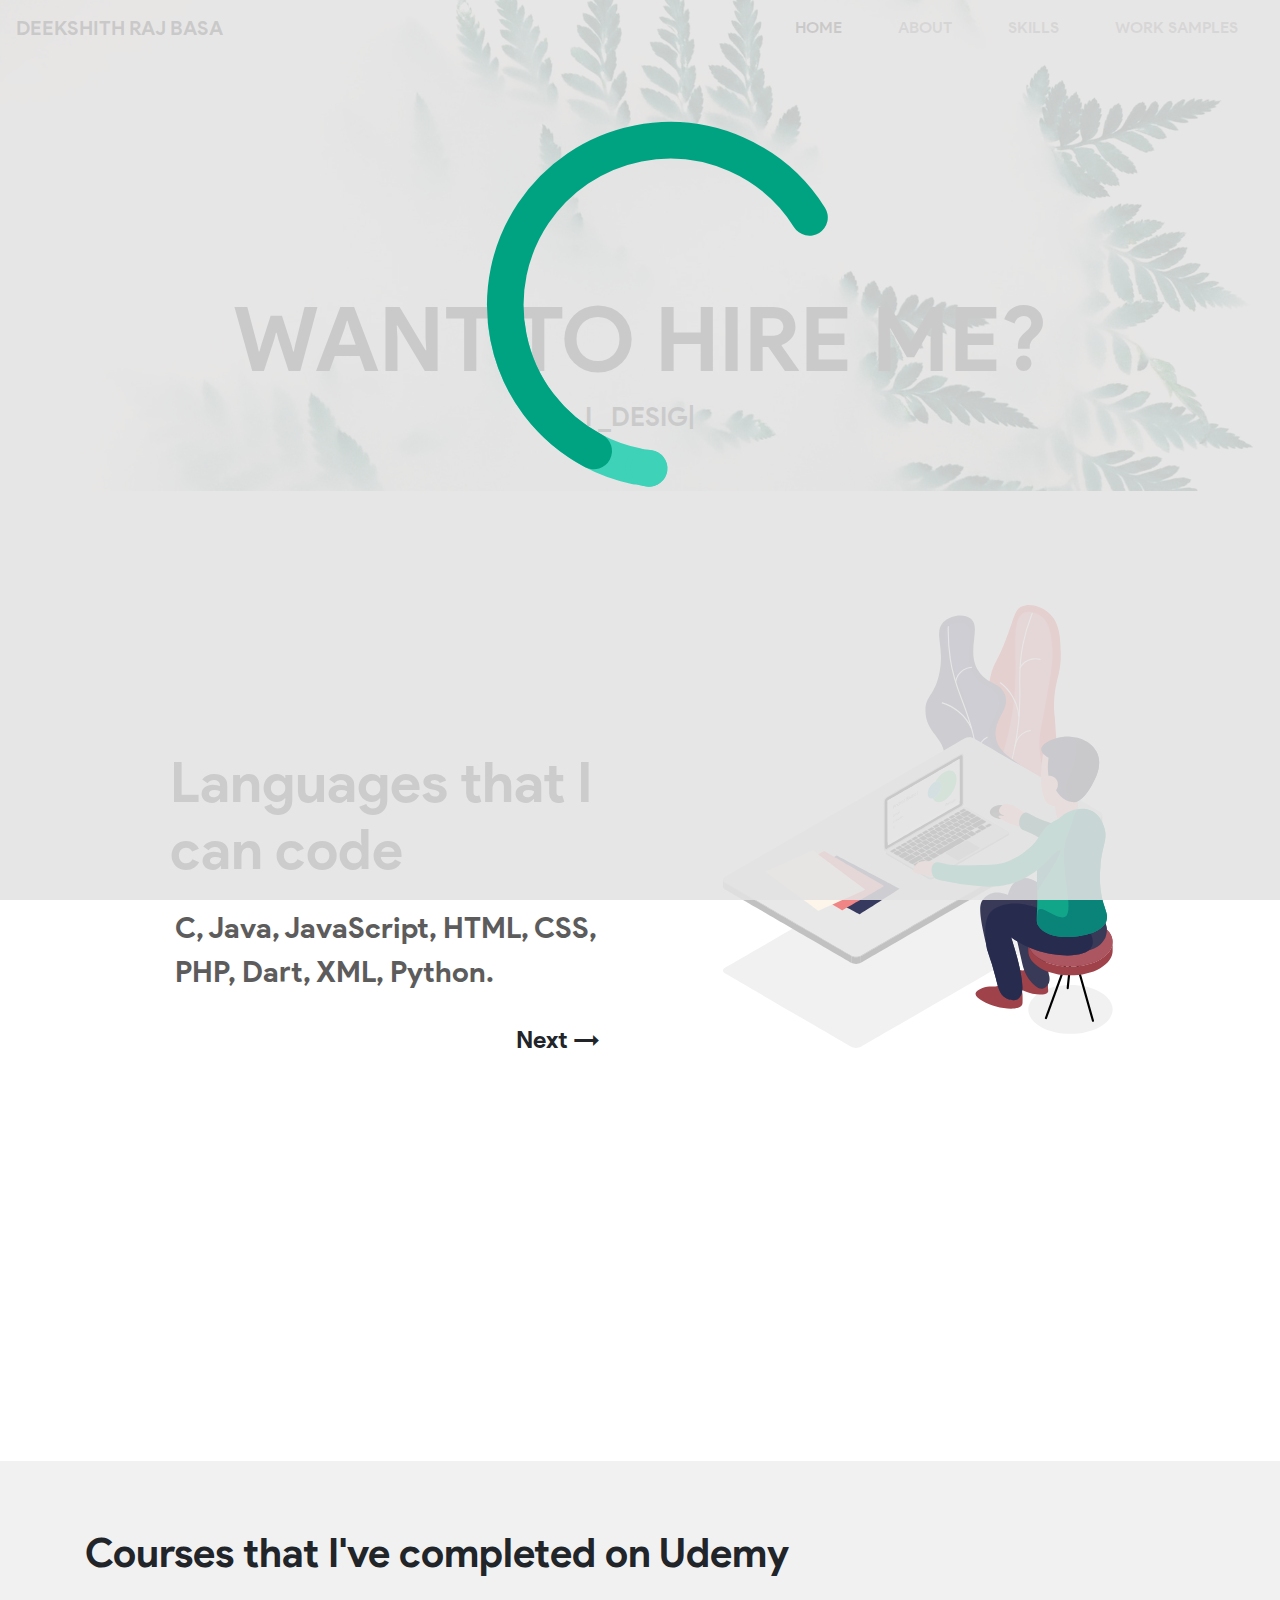
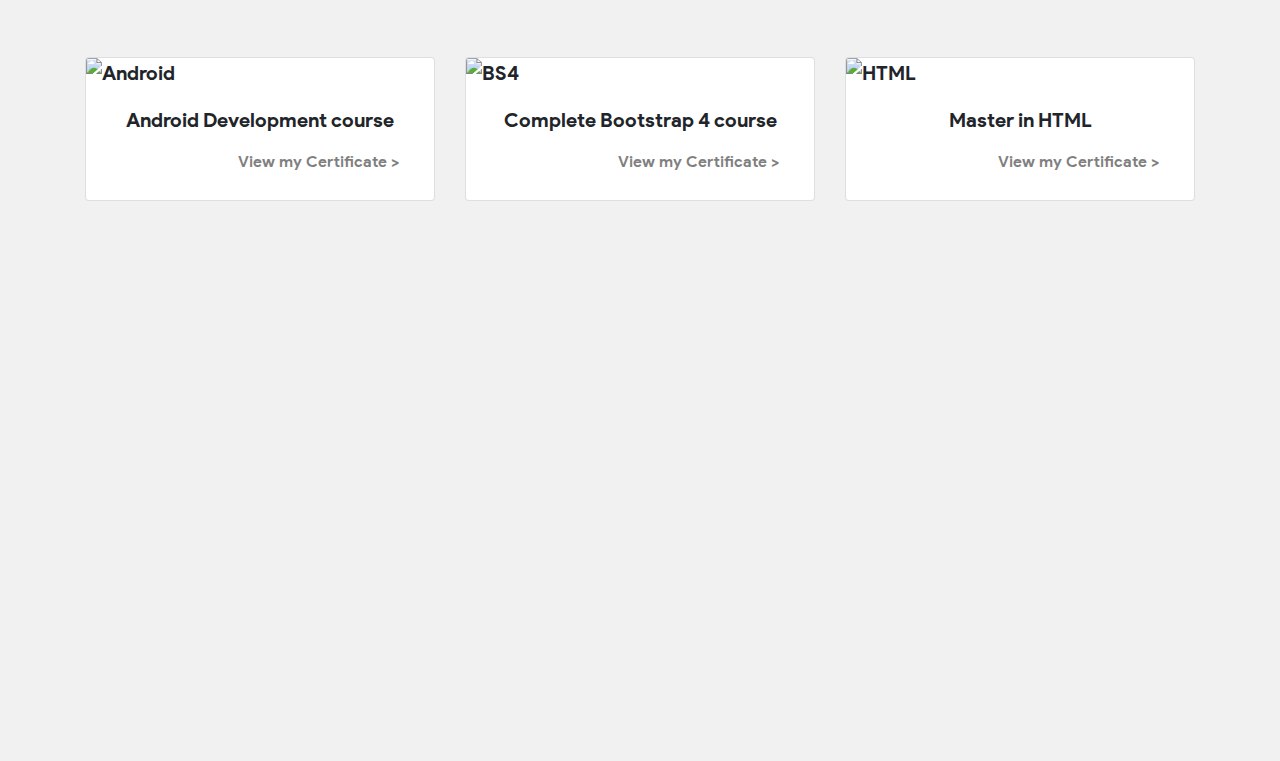
==== index.html @ 25feff00 "Add files via upload" ====
<!DOCTYPE html>
<html lang="en">

<head>
    <meta charset="UTF-8">
    <meta name="viewport" content="width=device-width, initial-scale=1.0">
    <meta http-equiv="X-UA-Compatible" content="ie=edge">
    <title>Deekshith Raj Basa</title>
    <link rel="stylesheet" href="https://stackpath.bootstrapcdn.com/bootstrap/4.3.1/css/bootstrap.min.css" integrity="sha384-ggOyR0iXCbMQv3Xipma34MD+dH/1fQ784/j6cY/iJTQUOhcWr7x9JvoRxT2MZw1T"
        crossorigin="anonymous">
    <link rel="stylesheet" href="https://use.fontawesome.com/releases/v5.7.2/css/all.css" integrity="sha384-fnmOCqbTlWIlj8LyTjo7mOUStjsKC4pOpQbqyi7RrhN7udi9RwhKkMHpvLbHG9Sr"
        crossorigin="anonymous">
    <link rel="stylesheet" href="main.css">
    <script src="https://cdnjs.com/libraries/bodymovin" type="text/javascript"></script>
</head>

<body>
    <div class="overlay " id="overlay">
        <div class="loader col-lg-12" id="loader"></div>
    </div>
    <div class="overlay large " id="large">
        <div class="row">
            <div class="col-md-6 col-sm-6 col-xs-6">
                <h2>This site is under construction for mobiles and tablets, Best view on Large devices</h2>
            </div>
            <div class=" loader col-md-6 col-sm-6 col-xs-6" id="largescreen"></div>
        </div>
    </div>
    <header>
        <nav class="navbar navbar-expand-sm navbar-light">
            <a class="navbar-brand" href="#"> DEEKSHITH RAJ BASA </a>
            <button class="navbar-toggler d-lg-none" type="button" data-toggle="collapse" data-target="#collapsibleNavId"
                aria-controls="collapsibleNavId" aria-expanded="false" aria-label="Toggle navigation"></button>
            <div class="collapse navbar-collapse navitems" id="collapsibleNavId">
                <ul class="navbar-nav form-inline my-2 my-lg-0">
                    <li class="nav-item active">
                        <a class="nav-link" href="#">HOME <span class="sr-only">(current)</span></a>
                    </li>
                    <li class="nav-item">
                        <a class="nav-link" href="#">ABOUT</a>
                    </li>
                    <li class="nav-item">
                        <a class="nav-link" href="#">SKILLS</a>
                    </li>
                    <li class="nav-item">
                        <a class="nav-link" href="#">WORK SAMPLES</a>
                    </li>
                </ul>
            </div>
        </nav>
        <!-- nav ends -->
        <h1 class="d-flex justify-content-center name">WANT TO HIRE ME?</h1>
        <h3 class="d-flex justify-content-center h3"> I _ <span class="typing">
            </span></h3>
        <div class="d-flex justify-content-center bb">
            <a class=" nn" href="#" id="scroll">
                <h5 class="fafa"> <i class="fas fa-angle-double-down"></i> </h5>
            </a></div>
    </header>
    <div class="second container">
        <!--code in -->
        <div class="divcodein">
        <div class=" row ">
            <div class="col-lg-6 col-md-6 col-sm-6 col-xs-6">
                <h1 class="d-flex justify-content-center skills ">Languages that I can code</h1>
                <p class="writein"> C, Java, JavaScript, HTML, CSS, PHP, Dart, XML, Python.<br></p>
                <span class="btn-bg"></span>
                <a href="#" class="btn btnnext">Next -></a>
            </div>
            <div class="col-lg-6 col-md-6 col-sm-6 col-xs-6" id="svgContainer"></div>
        </div>
    </div>
        <!-- code in ends -->
    </div>

    <!-- 3rd div starts IDEs -->
    <div class=" divcourse">
        <div class="container">
            <br><br>
<h1 class="coursestitle">Courses that I've completed on Udemy</h1>
<br><br><br>
        <div class="row">
            <div class="col-lg-4 col-md-4 col-sm-4 courses">
                <div class="card">

                        <img src="https://i.udemycdn.com/course/480x270/709660_24ad_4.jpg" class="card-img-top" alt="Android">
                        <div class="card-body">
                          <h5 class="card-title">Android Development course </h5>
                         
                          <a href="https://www.udemy.com/certificate/UC-I1LWFW4O/" class="btn  btn-certificate" target="_blank">View my Certificate ></a>
                        </div>
                </div>
               <!-- <br>
               <a href="https://www.udemy.com/certificate/UC-I1LWFW4O/" target="_blank"></a> -->
            </div>
            <div class="col-lg-4 col-md-4 col-sm-4 courses">
                    <div class="card">

                            <img src="https://i.udemycdn.com/course/480x270/2059707_a850_5.jpg" class="card-img-top" alt="BS4">
                            <div class="card-body">
                              <h5 class="card-title">Complete Bootstrap 4 course </h5>
                             
                              <a href="https://www.udemy.com/certificate/UC-YB4ZE97M/" class="btn  btn-certificate" target="_blank">View my Certificate ></a>
                            </div>
                    </div>
            </div>
            <div class="col-lg-4 col-md-4 col-sm-4 courses">
                    <div class="card">

                            <img src="https://i.udemycdn.com/course/480x270/1775300_3a62_2.jpg" class="card-img-top" alt="HTML">
                            <div class="card-body">
                              <h5 class="card-title">Master in HTML </h5>
                             
                              <a href="https://www.udemy.com/certificate/UC-D395360T/" class="btn  btn-certificate" target="_blank">View my Certificate ></a>
                            </div>
                    </div>
            </div>
        </div>
    </div>
    </div>


</body>

<script src="https://ajax.googleapis.com/ajax/libs/jquery/3.3.1/jquery.min.js"></script>
<script src="https://cdnjs.cloudflare.com/ajax/libs/popper.js/1.14.7/umd/popper.min.js" integrity="sha384-UO2eT0CpHqdSJQ6hJty5KVphtPhzWj9WO1clHTMGa3JDZwrnQq4sF86dIHNDz0W1"
    crossorigin="anonymous"></script>
<script src="https://stackpath.bootstrapcdn.com/bootstrap/4.3.1/js/bootstrap.min.js" integrity="sha384-JjSmVgyd0p3pXB1rRibZUAYoIIy6OrQ6VrjIEaFf/nJGzIxFDsf4x0xIM+B07jRM"
    crossorigin="anonymous"></script>
<script src="./js/typed.js"></script>
<script src="js/target.js"></script>
<script src="bodymovin.js"></script>
<script src="js/anim.js"></script>
<script src="js/abouttyping.js"></script>
<script src="js/overlay.js"></script>

</html>
---- main.css ----
@font-face{
    font-family: reg;
    src: url("./product-sans/Product\ Sans\ Bold.ttf");
}

*{
    margin: 0px;
    padding: 0px;
    font-family: reg; 
}

.navitems{
    float: right;
    right: 14px;
    position: absolute;
}
.nav-item{
    padding-left: 20px;
    padding-right: 20px;
}
.navbar-brand{
    color: black;

}
.nav-item:hover{
   display: block;
   background-color: rgba(248, 248, 80, 0.842);
   /* background-color: #277161; */
   border-radius: 5px;
   color: white !important;
 
   transition:  0.2s ease;
}

/* .navbar{
    border-bottom: 3px solid rgba(248, 248, 80, 0.842);
} */
.name{
    font-size:7vw;
    margin-top: 18%;
    text-align: center;
}

.h3{
    font-size: 2vw;
}
.worked{
    font-size: 40px;
    text-align: center;
}
.workedon{
    padding-top: 50px;
    background-color: rgb(241, 237, 237);
}
.nn{
    text-decoration: none;
    color: black;
    padding-bottom: 0px !important;
}
.nn:hover{
    text-decoration: none;
    color: black;
    display: block;
    /* border-bottom: 2px solid black; */
    transition: 0.5s ease;

}
header{
    /* background-image: url("https://images.pexels.com/photos/1405773/pexels-photo-1405773.jpeg?auto=compress&cs=tinysrgb&dpr=2&h=650&w=940"); */
   
   background-image: url("./bg.jpeg");
    background-size: cover;
    background-repeat: no-repeat;
    height: 100%;
}
.bb{
    margin-top: 50px;
    margin-bottom: 70px;
}

.second{

    height: 100vh;
    margin-top: 30px;
}
.skills{
    position: absolute;
    top: 188px;
    left: 100px;
    font-size: 4.4vw;
    color: rgb(49, 49, 49);
}

.large{
    display: none;
}
/* #svgContainer{   height: 200px;
    width: 200px;
} */
.writein{
    top: 305px;
    left: 105px;
    position: absolute;
    /* left: 97px; */
    /* left: 100px; */
    font-family: reg;
    font-size:2.3vw;
    
    margin-top: 40px;
    color: rgb(93, 92, 92);}

    .btnnext{
        position: absolute;
    top: 454px;
    left: 433px;
    font-size: 24px;
    font-weight: 100;
   
    }
   .btnnext:hover{
       transition: 0.5s ease;
    background-color: rgba(248, 248, 80, 0.842);
   }
  .overlay{
      position: fixed;
      height: 100%;
      width:100%;
      background-color: rgba(228, 226, 226, 0.876);
      z-index: 110000;
  }
  .loader{
         position: absolute;
         left: 350px;
      display: flex;
      justify-content: center;
      max-width: 50%;
  }

  /* divcodein */

  /* .divcodein{
      height: 100vh;;
  } */

  /* courses css */
  .divcourse{
      background-color: #f1f1f1;
      height: 100vh;
  }
  .divcourse container{
      padding-top: 20px;
  }
  .btn-certificate{
      color: rgba(0,0,0,0.5);
      background-color: white;
      border: none;
      position: relative;
      left: 120px;
  }
  .card-title{
      text-align: center;
  }
 .btn-certificate:hover{
     background-color: rgba(248, 248, 80, 0.842);
     color: black;
 }
  .coursestitle{
      margin-top: 20px;
  }
  .courses{
      font-size: 20px;
  }
  .courses a{
      text-decoration: none;

  }

  /*break points */
  @media screen and (max-width: 768px) {

    .skills {
        position: absolute;
        top: 127px;
        left: 100px;
        font-size: 4.4vw;
        color: rgb(49, 49, 49);
    }
    .writein {
        top: 187px;
        left: 105px;
        position: absolute;
        /* left: 97px; */
        /* left: 100px; */
        font-family: reg;
        font-size: 2.3vw;
        margin-top: 40px;
        color: rgb(93, 92, 92);
    }

    .btn {
        position: absolute;
        top: 6px;
        left: 250px;
        font-size: 24px;
        font-weight: 100;
        font-weight: 100;
    }
  }

  @media screen and (max-width: 740px) {

    header{
        display: none;
    }
    .second{
        display: none;
    }
.large{
    display: block;
}
  }
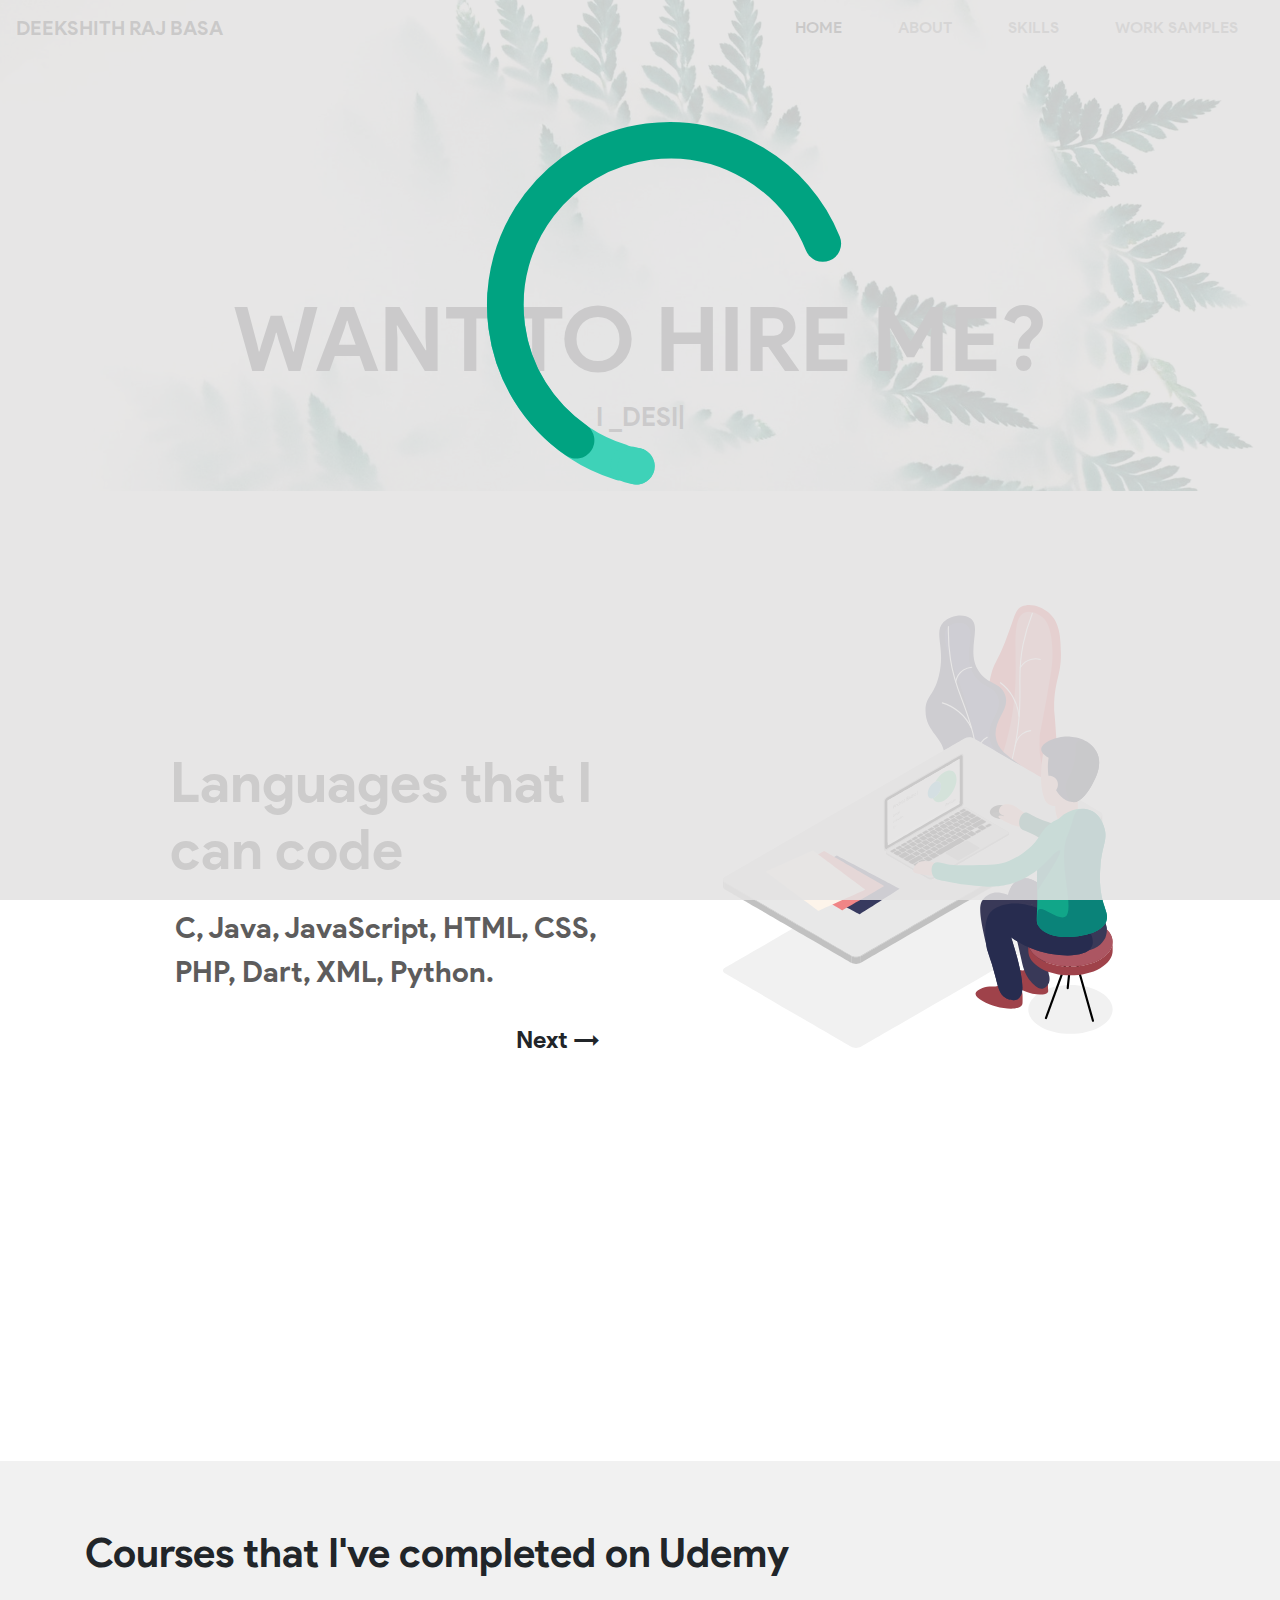
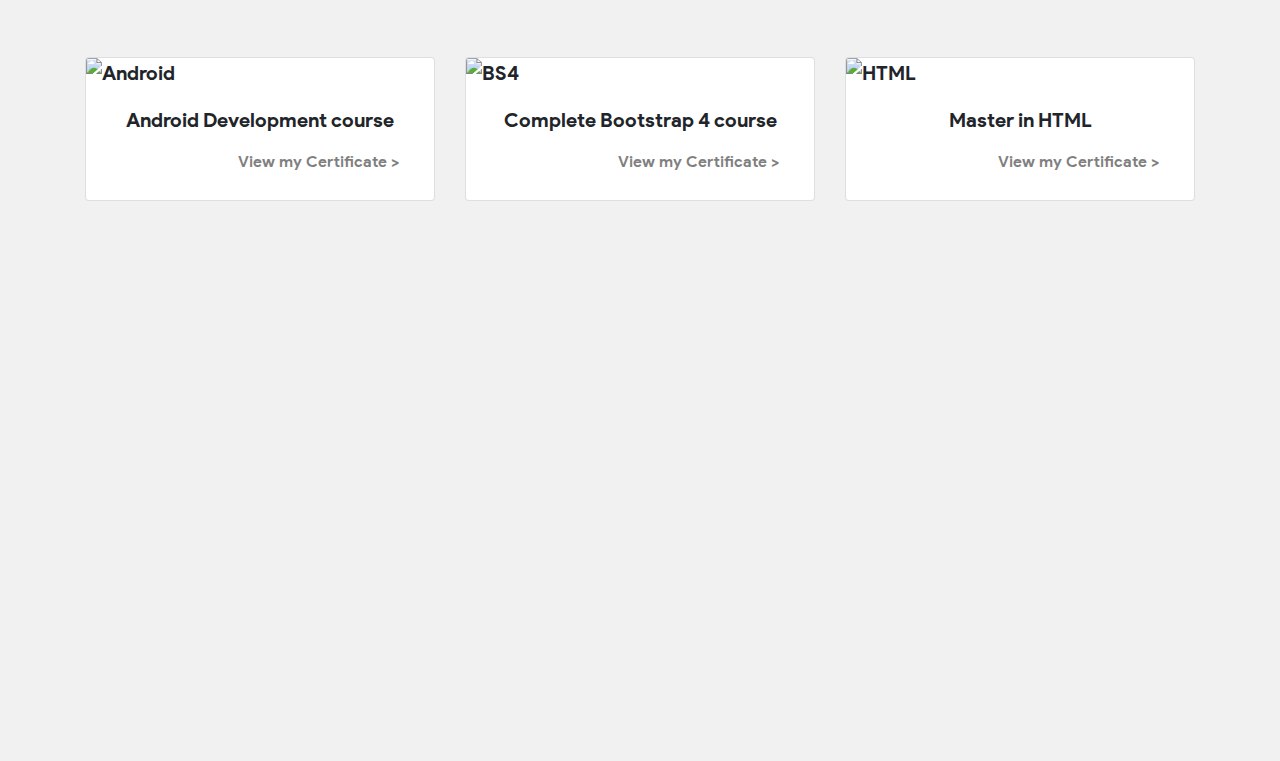
==== commit 61aa91c7: "Add files via upload" ====
--- a/index.html
+++ b/index.html
@@ -65,7 +65,7 @@
                 <h1 class="d-flex justify-content-center skills ">Languages that I can code</h1>
                 <p class="writein"> C, Java, JavaScript, HTML, CSS, PHP, Dart, XML, Python.<br></p>
                 <span class="btn-bg"></span>
-                <a href="#" class="btn btnnext">Next -></a>
+                <a href="#" class="btn btnnext" id="next">Next -></a>
             </div>
             <div class="col-lg-6 col-md-6 col-sm-6 col-xs-6" id="svgContainer"></div>
         </div>
@@ -74,7 +74,7 @@
     </div>
 
     <!-- 3rd div starts IDEs -->
-    <div class=" divcourse">
+    <div class=" divcourse udemy">
         <div class="container">
             <br><br>
 <h1 class="coursestitle">Courses that I've completed on Udemy</h1>
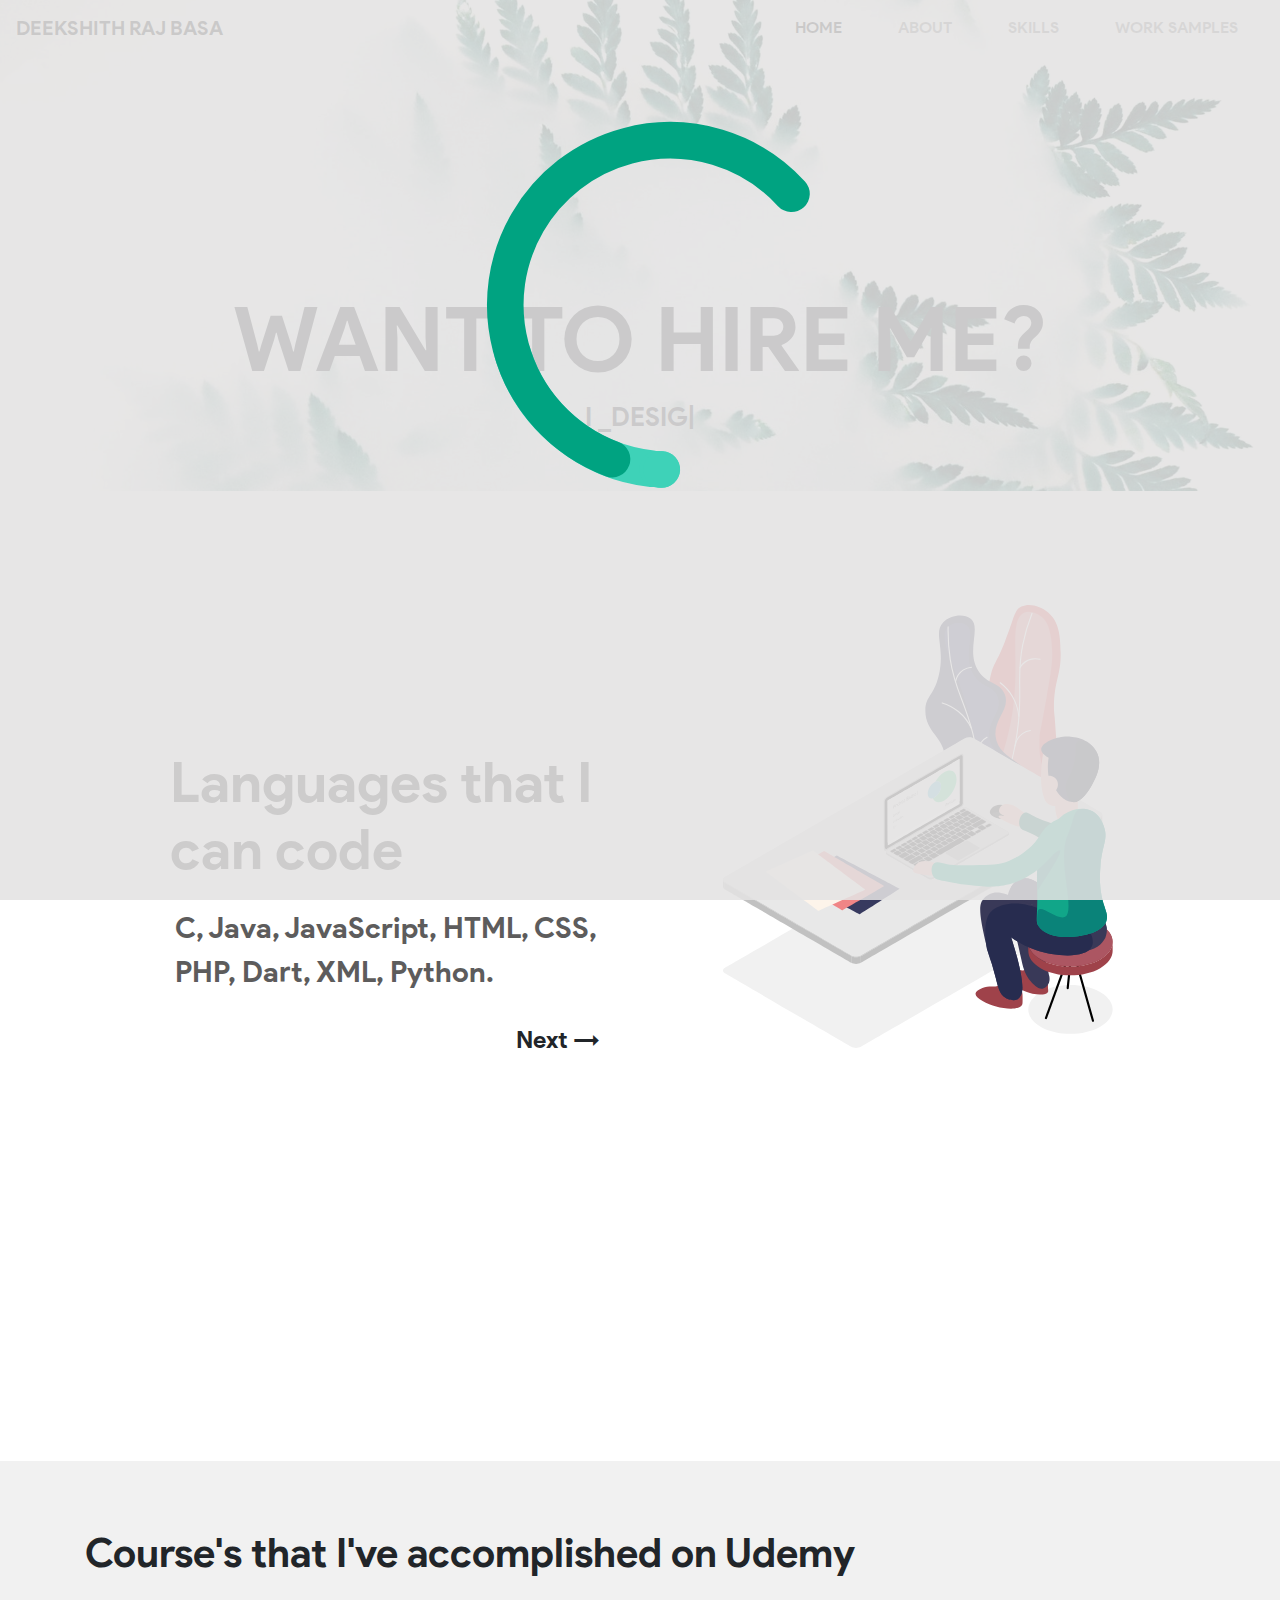
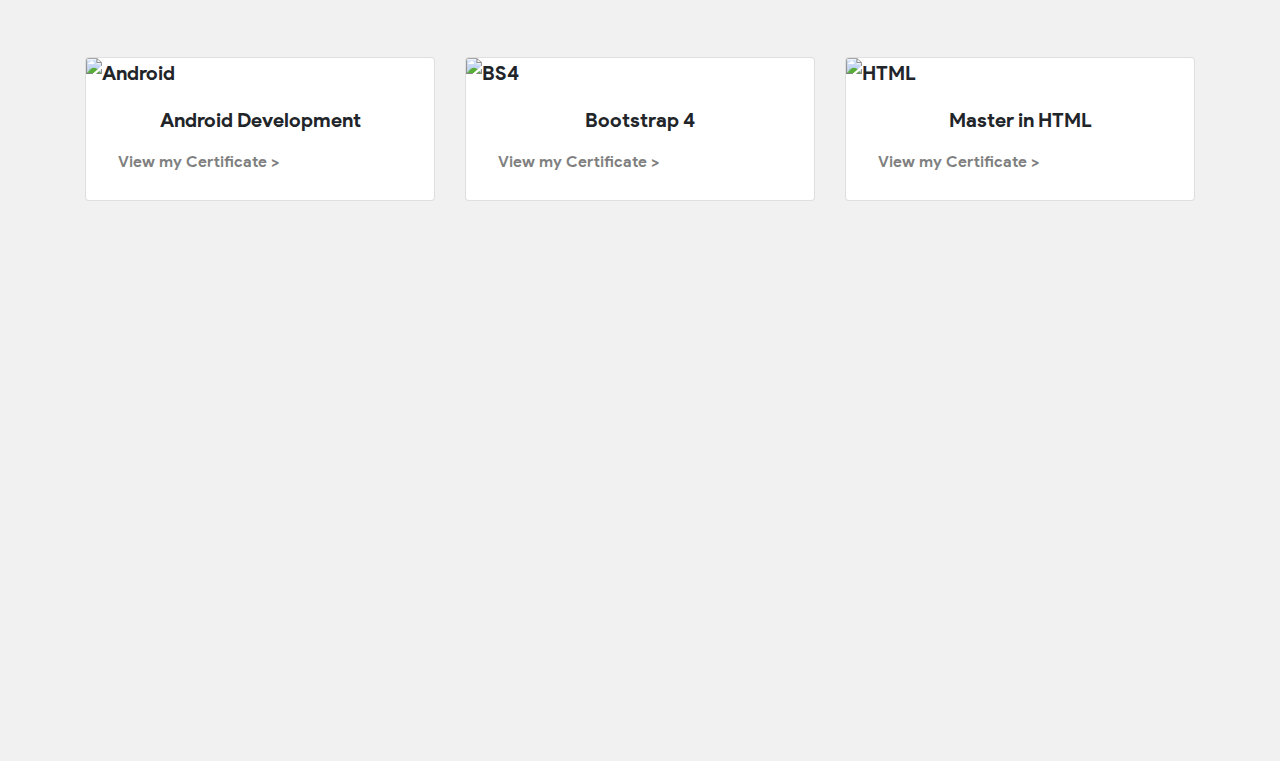
==== commit d80defcf: "minor changes  for ipad" ====
--- a/index.html
+++ b/index.html
@@ -77,7 +77,7 @@
     <div class=" divcourse udemy">
         <div class="container">
             <br><br>
-<h1 class="coursestitle">Courses that I've completed on Udemy</h1>
+<h1 class="coursestitle">Course's that I've accomplished on Udemy</h1>
 <br><br><br>
         <div class="row">
             <div class="col-lg-4 col-md-4 col-sm-4 courses">
@@ -85,7 +85,7 @@
 
                         <img src="https://i.udemycdn.com/course/480x270/709660_24ad_4.jpg" class="card-img-top" alt="Android">
                         <div class="card-body">
-                          <h5 class="card-title">Android Development course </h5>
+                          <h5 class="card-title">Android Development</h5>
                          
                           <a href="https://www.udemy.com/certificate/UC-I1LWFW4O/" class="btn  btn-certificate" target="_blank">View my Certificate ></a>
                         </div>
@@ -98,7 +98,7 @@
 
                             <img src="https://i.udemycdn.com/course/480x270/2059707_a850_5.jpg" class="card-img-top" alt="BS4">
                             <div class="card-body">
-                              <h5 class="card-title">Complete Bootstrap 4 course </h5>
+                              <h5 class="card-title">Bootstrap 4 </h5>
                              
                               <a href="https://www.udemy.com/certificate/UC-YB4ZE97M/" class="btn  btn-certificate" target="_blank">View my Certificate ></a>
                             </div>
--- a/main.css
+++ b/main.css
@@ -154,8 +154,8 @@
       color: rgba(0,0,0,0.5);
       background-color: white;
       border: none;
-      position: relative;
-      left: 120px;
+      /* position: relative;
+      left: 120px; */
   }
   .card-title{
       text-align: center;
@@ -176,7 +176,35 @@
   }
 
   /*break points */
-  @media screen and (max-width: 768px) {
+
+  @media only screen and (max-width: 1024px){
+
+    .second {
+        height: 45vh;
+        margin-top: 30px;
+    }
+    .btnnext {
+        position: absolute;
+        top: 454px;
+        left: 318px;
+        font-size: 24px;
+        font-weight: 100;
+    }
+    .divcourse {
+        background-color: #f1f1f1;
+        height: 45vh;
+    }
+    .btn-certificate {
+        color: rgba(0,0,0,0.5);
+        background-color: white;
+        border: none;
+      
+    }
+
+  }
+
+
+  @media only screen and (max-width: 768px) {
 
     .skills {
         position: absolute;
@@ -197,13 +225,27 @@
         color: rgb(93, 92, 92);
     }
 
-    .btn {
-        position: absolute;
-        top: 6px;
-        left: 250px;
+  
+    .second {
+        height: 45vh;
+        margin-top: 30px;
+    }
+    .btnnext {
+        position: absolute;
+        top: 304px;
+        left: 237px;
         font-size: 24px;
         font-weight: 100;
-        font-weight: 100;
+    }
+    .divcourse {
+        background-color: #f1f1f1;
+        height: 45vh;
+    }
+    .btn-certificate {
+        color: rgba(0,0,0,0.5);
+        background-color: white;
+        border: none;
+        
     }
   }
 
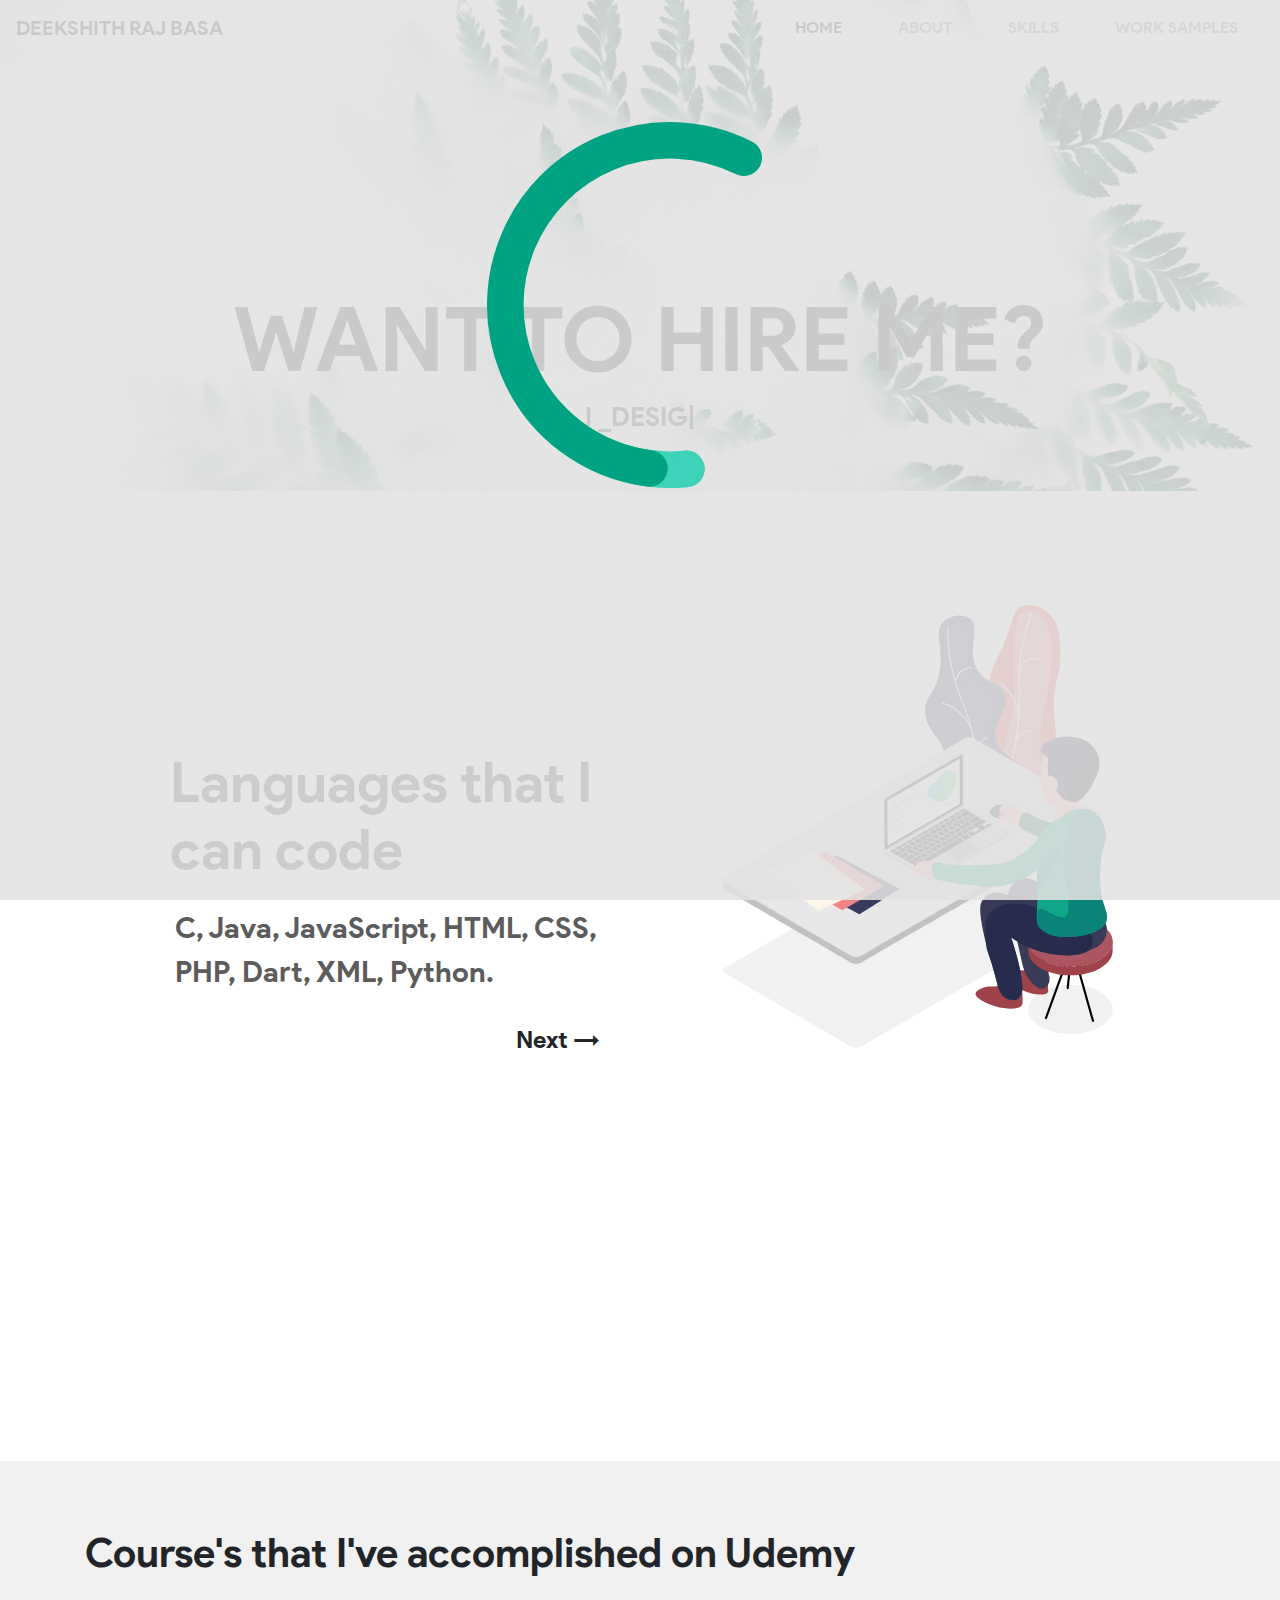
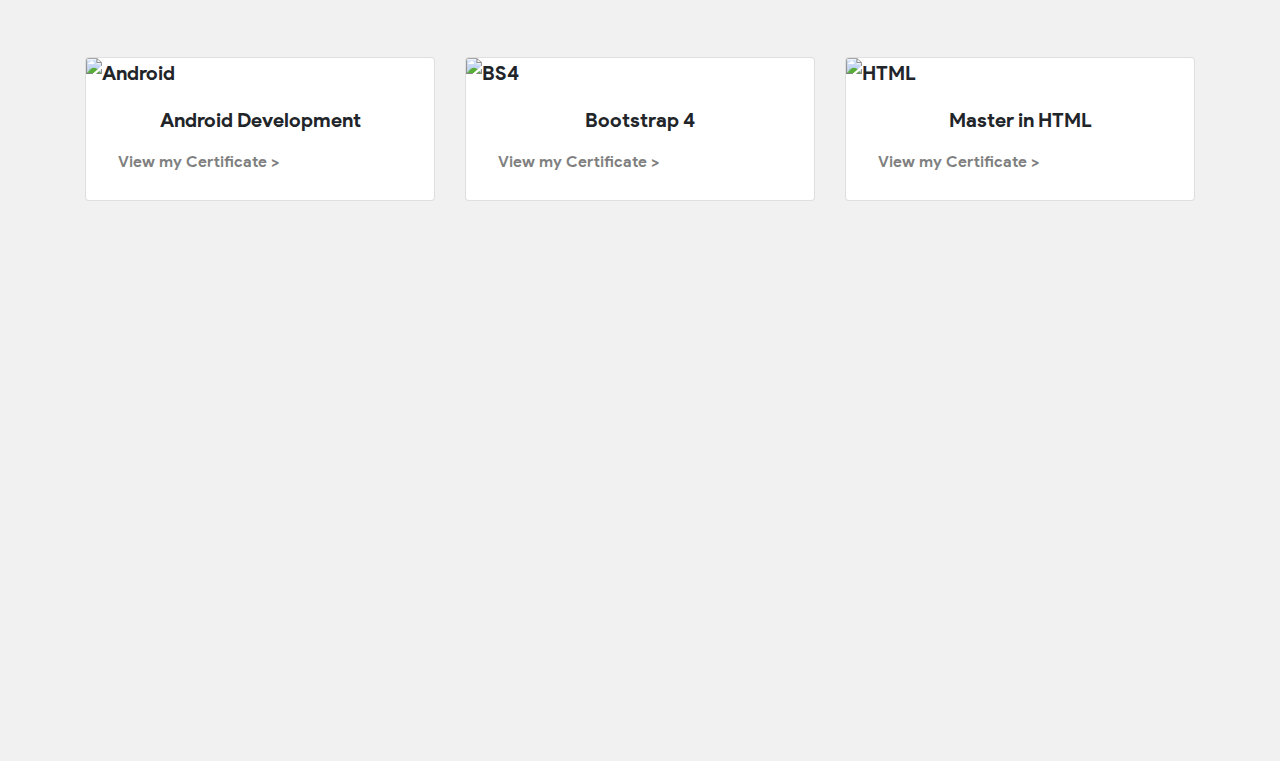
==== commit 12646c59: "fixed nav menu mobile" ====
--- a/index.html
+++ b/index.html
@@ -6,10 +6,8 @@
     <meta name="viewport" content="width=device-width, initial-scale=1.0">
     <meta http-equiv="X-UA-Compatible" content="ie=edge">
     <title>Deekshith Raj Basa</title>
-    <link rel="stylesheet" href="https://stackpath.bootstrapcdn.com/bootstrap/4.3.1/css/bootstrap.min.css" integrity="sha384-ggOyR0iXCbMQv3Xipma34MD+dH/1fQ784/j6cY/iJTQUOhcWr7x9JvoRxT2MZw1T"
-        crossorigin="anonymous">
-    <link rel="stylesheet" href="https://use.fontawesome.com/releases/v5.7.2/css/all.css" integrity="sha384-fnmOCqbTlWIlj8LyTjo7mOUStjsKC4pOpQbqyi7RrhN7udi9RwhKkMHpvLbHG9Sr"
-        crossorigin="anonymous">
+    <link rel="stylesheet" href="https://stackpath.bootstrapcdn.com/bootstrap/4.3.1/css/bootstrap.min.css" integrity="sha384-ggOyR0iXCbMQv3Xipma34MD+dH/1fQ784/j6cY/iJTQUOhcWr7x9JvoRxT2MZw1T" crossorigin="anonymous">
+    <link rel="stylesheet" href="https://use.fontawesome.com/releases/v5.7.2/css/all.css" integrity="sha384-fnmOCqbTlWIlj8LyTjo7mOUStjsKC4pOpQbqyi7RrhN7udi9RwhKkMHpvLbHG9Sr" crossorigin="anonymous">
     <link rel="stylesheet" href="main.css">
     <script src="https://cdnjs.com/libraries/bodymovin" type="text/javascript"></script>
 </head>
@@ -29,8 +27,7 @@
     <header>
         <nav class="navbar navbar-expand-sm navbar-light">
             <a class="navbar-brand" href="#"> DEEKSHITH RAJ BASA </a>
-            <button class="navbar-toggler d-lg-none" type="button" data-toggle="collapse" data-target="#collapsibleNavId"
-                aria-controls="collapsibleNavId" aria-expanded="false" aria-label="Toggle navigation"></button>
+            <button class="navbar-toggler d-lg-none" type="button" data-toggle="collapse" data-target="#collapsibleNavId" aria-controls="collapsibleNavId" aria-expanded="false" aria-label="Toggle navigation"> <i class="fa fa-bars" aria-hidden="true"></i></button>
             <div class="collapse navbar-collapse navitems" id="collapsibleNavId">
                 <ul class="navbar-nav form-inline my-2 my-lg-0">
                     <li class="nav-item active">
@@ -55,21 +52,22 @@
         <div class="d-flex justify-content-center bb">
             <a class=" nn" href="#" id="scroll">
                 <h5 class="fafa"> <i class="fas fa-angle-double-down"></i> </h5>
-            </a></div>
+            </a>
+        </div>
     </header>
     <div class="second container">
         <!--code in -->
         <div class="divcodein">
-        <div class=" row ">
-            <div class="col-lg-6 col-md-6 col-sm-6 col-xs-6">
-                <h1 class="d-flex justify-content-center skills ">Languages that I can code</h1>
-                <p class="writein"> C, Java, JavaScript, HTML, CSS, PHP, Dart, XML, Python.<br></p>
-                <span class="btn-bg"></span>
-                <a href="#" class="btn btnnext" id="next">Next -></a>
+            <div class=" row ">
+                <div class="col-lg-6 col-md-6 col-sm-6 col-xs-6">
+                    <h1 class="d-flex justify-content-center skills ">Languages that I can code</h1>
+                    <p class="writein"> C, Java, JavaScript, HTML, CSS, PHP, Dart, XML, Python.<br></p>
+                    <span class="btn-bg"></span>
+                    <a href="#" class="btn btnnext" id="next">Next -></a>
+                </div>
+                <div class="col-lg-6 col-md-6 col-sm-6 col-xs-6" id="svgContainer"></div>
             </div>
-            <div class="col-lg-6 col-md-6 col-sm-6 col-xs-6" id="svgContainer"></div>
         </div>
-    </div>
         <!-- code in ends -->
     </div>
 
@@ -77,56 +75,54 @@
     <div class=" divcourse udemy">
         <div class="container">
             <br><br>
-<h1 class="coursestitle">Course's that I've accomplished on Udemy</h1>
-<br><br><br>
-        <div class="row">
-            <div class="col-lg-4 col-md-4 col-sm-4 courses">
-                <div class="card">
+            <h1 class="coursestitle">Course's that I've accomplished on Udemy</h1>
+            <br><br><br>
+            <div class="row">
+                <div class="col-lg-4 col-md-4 col-sm-4 courses">
+                    <div class="card">
 
                         <img src="https://i.udemycdn.com/course/480x270/709660_24ad_4.jpg" class="card-img-top" alt="Android">
                         <div class="card-body">
-                          <h5 class="card-title">Android Development</h5>
-                         
-                          <a href="https://www.udemy.com/certificate/UC-I1LWFW4O/" class="btn  btn-certificate" target="_blank">View my Certificate ></a>
+                            <h5 class="card-title">Android Development</h5>
+
+                            <a href="https://www.udemy.com/certificate/UC-I1LWFW4O/" class="btn  btn-certificate" target="_blank">View my Certificate ></a>
                         </div>
+                    </div>
+                    <!-- <br>
+               <a href="https://www.udemy.com/certificate/UC-I1LWFW4O/" target="_blank"></a> -->
                 </div>
-               <!-- <br>
-               <a href="https://www.udemy.com/certificate/UC-I1LWFW4O/" target="_blank"></a> -->
-            </div>
-            <div class="col-lg-4 col-md-4 col-sm-4 courses">
+                <div class="col-lg-4 col-md-4 col-sm-4 courses">
                     <div class="card">
 
-                            <img src="https://i.udemycdn.com/course/480x270/2059707_a850_5.jpg" class="card-img-top" alt="BS4">
-                            <div class="card-body">
-                              <h5 class="card-title">Bootstrap 4 </h5>
-                             
-                              <a href="https://www.udemy.com/certificate/UC-YB4ZE97M/" class="btn  btn-certificate" target="_blank">View my Certificate ></a>
-                            </div>
+                        <img src="https://i.udemycdn.com/course/480x270/2059707_a850_5.jpg" class="card-img-top" alt="BS4">
+                        <div class="card-body">
+                            <h5 class="card-title">Bootstrap 4 </h5>
+
+                            <a href="https://www.udemy.com/certificate/UC-YB4ZE97M/" class="btn  btn-certificate" target="_blank">View my Certificate ></a>
+                        </div>
                     </div>
-            </div>
-            <div class="col-lg-4 col-md-4 col-sm-4 courses">
+                </div>
+                <div class="col-lg-4 col-md-4 col-sm-4 courses">
                     <div class="card">
 
-                            <img src="https://i.udemycdn.com/course/480x270/1775300_3a62_2.jpg" class="card-img-top" alt="HTML">
-                            <div class="card-body">
-                              <h5 class="card-title">Master in HTML </h5>
-                             
-                              <a href="https://www.udemy.com/certificate/UC-D395360T/" class="btn  btn-certificate" target="_blank">View my Certificate ></a>
-                            </div>
+                        <img src="https://i.udemycdn.com/course/480x270/1775300_3a62_2.jpg" class="card-img-top" alt="HTML">
+                        <div class="card-body">
+                            <h5 class="card-title">Master in HTML </h5>
+
+                            <a href="https://www.udemy.com/certificate/UC-D395360T/" class="btn  btn-certificate" target="_blank">View my Certificate ></a>
+                        </div>
                     </div>
+                </div>
             </div>
         </div>
-    </div>
     </div>
 
 
 </body>
 
 <script src="https://ajax.googleapis.com/ajax/libs/jquery/3.3.1/jquery.min.js"></script>
-<script src="https://cdnjs.cloudflare.com/ajax/libs/popper.js/1.14.7/umd/popper.min.js" integrity="sha384-UO2eT0CpHqdSJQ6hJty5KVphtPhzWj9WO1clHTMGa3JDZwrnQq4sF86dIHNDz0W1"
-    crossorigin="anonymous"></script>
-<script src="https://stackpath.bootstrapcdn.com/bootstrap/4.3.1/js/bootstrap.min.js" integrity="sha384-JjSmVgyd0p3pXB1rRibZUAYoIIy6OrQ6VrjIEaFf/nJGzIxFDsf4x0xIM+B07jRM"
-    crossorigin="anonymous"></script>
+<script src="https://cdnjs.cloudflare.com/ajax/libs/popper.js/1.14.7/umd/popper.min.js" integrity="sha384-UO2eT0CpHqdSJQ6hJty5KVphtPhzWj9WO1clHTMGa3JDZwrnQq4sF86dIHNDz0W1" crossorigin="anonymous"></script>
+<script src="https://stackpath.bootstrapcdn.com/bootstrap/4.3.1/js/bootstrap.min.js" integrity="sha384-JjSmVgyd0p3pXB1rRibZUAYoIIy6OrQ6VrjIEaFf/nJGzIxFDsf4x0xIM+B07jRM" crossorigin="anonymous"></script>
 <script src="./js/typed.js"></script>
 <script src="js/target.js"></script>
 <script src="bodymovin.js"></script>
--- a/main.css
+++ b/main.css
@@ -1,89 +1,96 @@
-@font-face{
+@font-face {
     font-family: reg;
     src: url("./product-sans/Product\ Sans\ Bold.ttf");
 }
 
-*{
+* {
     margin: 0px;
     padding: 0px;
-    font-family: reg; 
-}
-
-.navitems{
+    font-family: reg;
+}
+
+.navitems {
     float: right;
     right: 14px;
     position: absolute;
 }
-.nav-item{
+
+.nav-item {
     padding-left: 20px;
     padding-right: 20px;
 }
-.navbar-brand{
+
+.navbar-brand {
     color: black;
-
-}
-.nav-item:hover{
-   display: block;
-   background-color: rgba(248, 248, 80, 0.842);
-   /* background-color: #277161; */
-   border-radius: 5px;
-   color: white !important;
- 
-   transition:  0.2s ease;
-}
+}
+
+.nav-item:hover {
+    display: block;
+    background-color: rgba(248, 248, 80, 0.842);
+    /* background-color: #277161; */
+    border-radius: 5px;
+    color: white !important;
+    transition: 0.2s ease;
+}
+
 
 /* .navbar{
     border-bottom: 3px solid rgba(248, 248, 80, 0.842);
 } */
-.name{
-    font-size:7vw;
+
+.name {
+    font-size: 7vw;
     margin-top: 18%;
     text-align: center;
 }
 
-.h3{
+.h3 {
     font-size: 2vw;
 }
-.worked{
+
+.worked {
     font-size: 40px;
     text-align: center;
 }
-.workedon{
+
+.workedon {
     padding-top: 50px;
     background-color: rgb(241, 237, 237);
 }
-.nn{
+
+.nn {
     text-decoration: none;
     color: black;
     padding-bottom: 0px !important;
 }
-.nn:hover{
+
+.nn:hover {
     text-decoration: none;
     color: black;
     display: block;
     /* border-bottom: 2px solid black; */
     transition: 0.5s ease;
-
-}
-header{
+}
+
+header {
     /* background-image: url("https://images.pexels.com/photos/1405773/pexels-photo-1405773.jpeg?auto=compress&cs=tinysrgb&dpr=2&h=650&w=940"); */
-   
-   background-image: url("./bg.jpeg");
+    background-image: url("./bg.jpeg");
     background-size: cover;
     background-repeat: no-repeat;
     height: 100%;
 }
-.bb{
+
+.bb {
     margin-top: 50px;
     margin-bottom: 70px;
 }
 
-.second{
-
+.second {
     height: 100vh;
     margin-top: 30px;
 }
-.skills{
+
+.skills {
     position: absolute;
     top: 188px;
     left: 100px;
@@ -91,94 +98,109 @@
     color: rgb(49, 49, 49);
 }
 
-.large{
+.large {
     display: none;
 }
+
+
 /* #svgContainer{   height: 200px;
     width: 200px;
 } */
-.writein{
+
+.writein {
     top: 305px;
     left: 105px;
     position: absolute;
     /* left: 97px; */
     /* left: 100px; */
     font-family: reg;
-    font-size:2.3vw;
-    
+    font-size: 2.3vw;
     margin-top: 40px;
-    color: rgb(93, 92, 92);}
-
-    .btnnext{
-        position: absolute;
+    color: rgb(93, 92, 92);
+}
+
+.btnnext {
+    position: absolute;
     top: 454px;
     left: 433px;
     font-size: 24px;
     font-weight: 100;
-   
-    }
-   .btnnext:hover{
-       transition: 0.5s ease;
+}
+
+.btnnext:hover {
+    transition: 0.5s ease;
     background-color: rgba(248, 248, 80, 0.842);
-   }
-  .overlay{
-      position: fixed;
-      height: 100%;
-      width:100%;
-      background-color: rgba(228, 226, 226, 0.876);
-      z-index: 110000;
-  }
-  .loader{
-         position: absolute;
-         left: 350px;
-      display: flex;
-      justify-content: center;
-      max-width: 50%;
-  }
-
-  /* divcodein */
-
-  /* .divcodein{
+}
+
+.overlay {
+    position: fixed;
+    height: 100%;
+    width: 100%;
+    background-color: rgba(228, 226, 226, 0.876);
+    z-index: 110000;
+}
+
+.loader {
+    position: absolute;
+    left: 350px;
+    display: flex;
+    justify-content: center;
+    max-width: 50%;
+}
+
+
+/* divcodein */
+
+
+/* .divcodein{
       height: 100vh;;
   } */
 
-  /* courses css */
-  .divcourse{
-      background-color: #f1f1f1;
-      height: 100vh;
-  }
-  .divcourse container{
-      padding-top: 20px;
-  }
-  .btn-certificate{
-      color: rgba(0,0,0,0.5);
-      background-color: white;
-      border: none;
-      /* position: relative;
+
+/* courses css */
+
+.divcourse {
+    background-color: #f1f1f1;
+    height: 100vh;
+}
+
+.divcourse container {
+    padding-top: 20px;
+}
+
+.btn-certificate {
+    color: rgba(0, 0, 0, 0.5);
+    background-color: white;
+    border: none;
+    /* position: relative;
       left: 120px; */
-  }
-  .card-title{
-      text-align: center;
-  }
- .btn-certificate:hover{
-     background-color: rgba(248, 248, 80, 0.842);
-     color: black;
- }
-  .coursestitle{
-      margin-top: 20px;
-  }
-  .courses{
-      font-size: 20px;
-  }
-  .courses a{
-      text-decoration: none;
-
-  }
-
-  /*break points */
-
-  @media only screen and (max-width: 1024px){
-
+}
+
+.card-title {
+    text-align: center;
+}
+
+.btn-certificate:hover {
+    background-color: rgba(248, 248, 80, 0.842);
+    color: black;
+}
+
+.coursestitle {
+    margin-top: 20px;
+}
+
+.courses {
+    font-size: 20px;
+}
+
+.courses a {
+    text-decoration: none;
+}
+
+
+/*break points */
+
+@media only screen and (max-width: 1024px) {
     .second {
         height: 45vh;
         margin-top: 30px;
@@ -195,17 +217,13 @@
         height: 45vh;
     }
     .btn-certificate {
-        color: rgba(0,0,0,0.5);
+        color: rgba(0, 0, 0, 0.5);
         background-color: white;
         border: none;
-      
-    }
-
-  }
-
-
-  @media only screen and (max-width: 768px) {
-
+    }
+}
+
+@media only screen and (max-width: 768px) {
     .skills {
         position: absolute;
         top: 127px;
@@ -224,8 +242,6 @@
         margin-top: 40px;
         color: rgb(93, 92, 92);
     }
-
-  
     .second {
         height: 45vh;
         margin-top: 30px;
@@ -242,22 +258,75 @@
         height: 45vh;
     }
     .btn-certificate {
-        color: rgba(0,0,0,0.5);
+        color: rgba(0, 0, 0, 0.5);
         background-color: white;
         border: none;
-        
-    }
-  }
-
-  @media screen and (max-width: 740px) {
-
-    header{
+    }
+}
+
+@media screen and (max-width: 740px) {
+    header {
+        display: block;
+        height: 90vh;
+    }
+    ul {
+        margin-top: 11.5rem !important;
+        background-color: white;
+        border-radius: 1rem;
+    }
+    .name {
+        font-size: 24vw;
+    }
+    .h3 {
+        text-align: center;
+        font-size: 7vw;
+    }
+    #svgContainer {
         display: none;
     }
-    .second{
+    .second {
+        display: block;
+        height: 50vh;
+    }
+    .skills {
+        position: relative;
+        top: 0;
+        left: 0;
+        font-size: 10vw;
+        color: rgb(49, 49, 49);
+        padding: 20px;
+    }
+    .writein {
+        left: 34px;
+        top: 119px;
+        font-family: reg;
+        font-size: 5vw;
+        margin-top: 10px;
+        color: rgb(93, 92, 92);
+    }
+    .large {
         display: none;
     }
-.large{
-    display: block;
-}
-  }+    .divcourse {
+        background-color: #f1f1f1;
+        height: 100%;
+    }
+    .courses {
+        margin: 10px;
+    }
+    .loader {
+        position: absolute;
+        top: 250px;
+        left: 100px;
+        display: flex;
+        justify-content: center;
+        max-width: 50%;
+    }
+    .navitems {
+        float: right;
+        right: 14px;
+        top: 58px;
+        left: 14px;
+        position: absolute;
+    }
+}